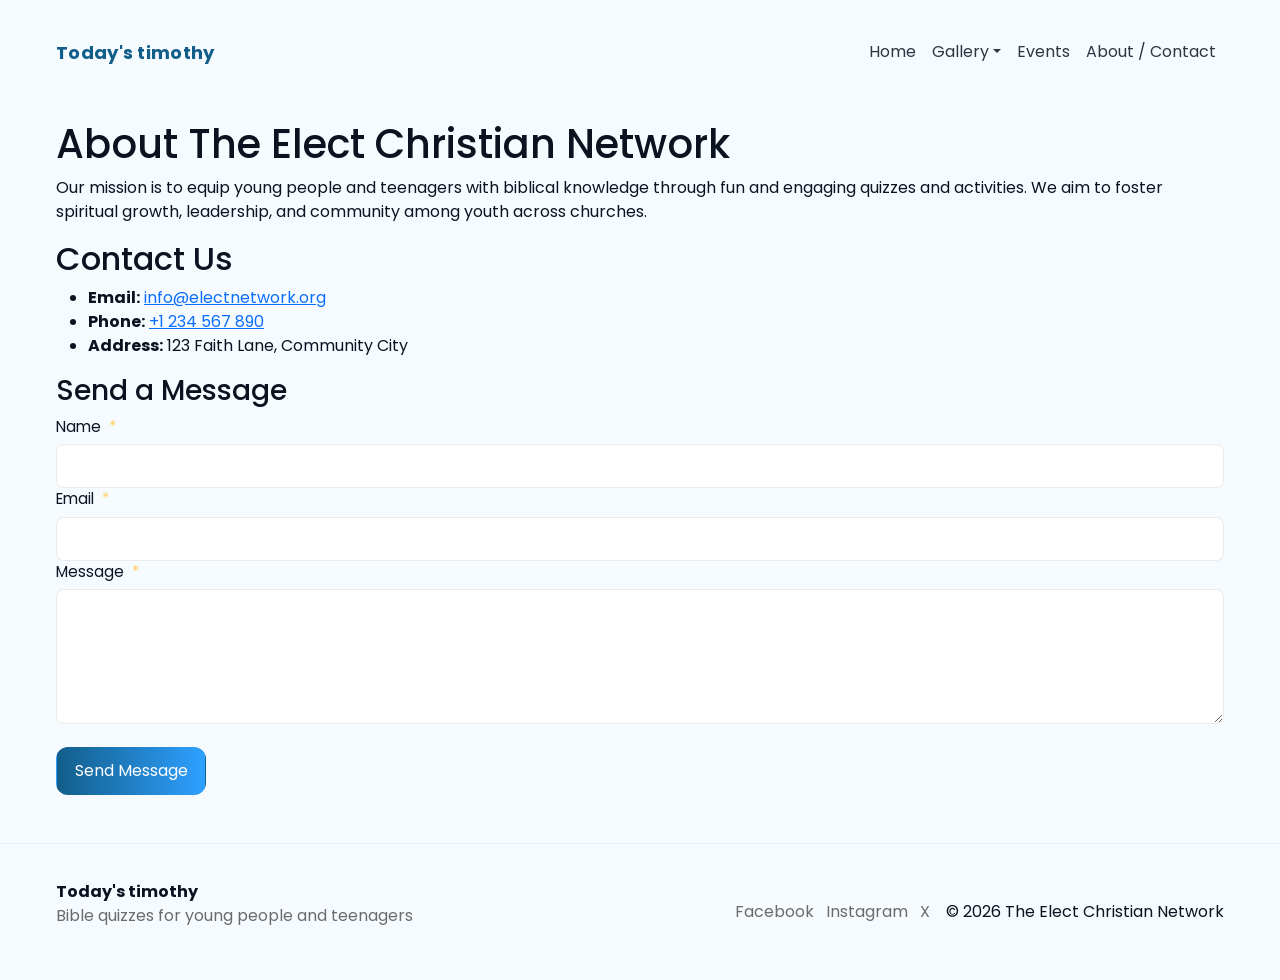
==== about.html @ bbb41ca3 "initial" ====
<!doctype html>
<html lang="en">
<head>
  <meta charset="utf-8">
  <meta name="viewport" content="width=device-width, initial-scale=1">
  <title>About & Contact — The Elect Christian Network</title>
  <meta name="description" content="About The Elect Christian Network and contact information.">
  <link rel="preconnect" href="https://fonts.gstatic.com" crossorigin>
  <link href="https://fonts.googleapis.com/css2?family=Poppins:wght@300;400;600;700;800&display=swap" rel="stylesheet">
  <link href="https://cdn.jsdelivr.net/npm/bootstrap@5.3.2/dist/css/bootstrap.min.css" rel="stylesheet">
  <link rel="stylesheet" href="https://cdnjs.cloudflare.com/ajax/libs/font-awesome/6.5.0/css/all.min.css">
  <link rel="stylesheet" href="css/style.css">
</head>
<body>
  <nav class="navbar navbar-expand-lg navbar-light bg-transparent py-3">
    <div class="container">
      <a class="navbar-brand fw-bold text-primary" href="index.html">Today's timothy</a>
      <button class="navbar-toggler" type="button" data-bs-toggle="collapse" data-bs-target="#mainNav" aria-controls="mainNav" aria-expanded="false" aria-label="Toggle navigation">
        <span class="navbar-toggler-icon"></span>
      </button>

      <div class="collapse navbar-collapse" id="mainNav">
        <ul class="navbar-nav ms-auto mb-2 mb-lg-0 align-items-lg-center position-relative">
          <li class="nav-item"><a class="nav-link" href="index.html">Home</a></li>
          <li class="nav-item dropdown">
            <a class="nav-link dropdown-toggle" href="#" id="galleryDropdown" role="button" data-bs-toggle="dropdown" aria-expanded="false">Gallery</a>
            <ul class="dropdown-menu dropdown-menu-end" aria-labelledby="galleryDropdown">
              <li><a class="dropdown-item" href="photo-gallery-catelogue.html">Photo Gallery</a></li>
              <li><a class="dropdown-item" href="video-gallery-catelogue.html">Video Gallery</a></li>
            </ul>
          </li>
          <li class="nav-item"><a class="nav-link" href="events.html">Events</a></li>
          <li class="nav-item"><a class="nav-link active" aria-current="page" href="about.html">About / Contact</a></li>
        </ul>
      </div>
    </div>
  </nav>

  <main class="container about-page">
    <section class="about-section">
      <h1>About The Elect Christian Network</h1>
      <p>Our mission is to equip young people and teenagers with biblical knowledge through fun and engaging quizzes and activities. We aim to foster spiritual growth, leadership, and community among youth across churches.</p>
    </section>

    <section class="contact-section">
      <h2>Contact Us</h2>
      <ul class="contact-list">
        <li><strong>Email:</strong> <a href="mailto:info@electnetwork.org">info@electnetwork.org</a></li>
        <li><strong>Phone:</strong> <a href="tel:+1234567890">+1 234 567 890</a></li>
        <li><strong>Address:</strong> 123 Faith Lane, Community City</li>
      </ul>

      <h3>Send a Message</h3>
      <form id="contactForm" novalidate>
        <label for="c-name">Name <span class="required">*</span>
          <input id="c-name" name="name" type="text" required>
        </label>

        <label for="c-email">Email <span class="required">*</span>
          <input id="c-email" name="email" type="email" required>
        </label>

        <label for="c-message">Message <span class="required">*</span>
          <textarea id="c-message" name="message" rows="5" required></textarea>
        </label>

        <div class="form-actions">
          <button class="btn primary" type="submit">Send Message</button>
        </div>
      </form>
    </section>
  </main>

  <footer class="site-footer">
      <div class="container footer-grid">
      <div>
        <strong>Today's timothy</strong>
        <p class="muted">Bible quizzes for young people and teenagers</p>
      </div>
      <div class="social">
        <a href="#">Facebook</a>
        <a href="#">Instagram</a>
        <a href="#">X</a>
      </div>
      <div class="copyright">© <span id="year5"></span> The Elect Christian Network</div>
    </div>
  </footer>

  <script src="https://cdn.jsdelivr.net/npm/bootstrap@5.3.2/dist/js/bootstrap.bundle.min.js"></script>
  <script src="js/script.js"></script>
</body>
</html>
---- css/style.css ----
:root{
  --bg:#f6fbff;
  --card:#ffffff;
  --accent:#125e8a; /* adjusted primary */
  --accent-2:#ffd166; /* warm gold */
  --muted:#6b6b6b;
  --radius:14px;
  --transition:220ms cubic-bezier(.2,.9,.2,1);
  --container:1200px;
  --font-sans: 'Poppins', system-ui, -apple-system, 'Segoe UI', Roboto, 'Helvetica Neue', Arial;
}
html,body{font-family:var(--font-sans)}
*{box-sizing:border-box}
html,body{height:100%}
.site-header{background:transparent;padding:1rem 0}
body{margin:0;background:var(--bg);color:#0b1320;line-height:1.5}

/* Navbar tweaks to match SB UI Kit */
.navbar-brand{font-size:1.125rem;letter-spacing:.3px}
.navbar-light .navbar-nav .nav-link{color:rgba(11,19,32,.85)}
.navbar-light .navbar-nav .nav-link:hover{color:var(--accent)}

/* Hero adjustments */
.hero{background:linear-gradient(180deg, rgba(18,94,138,0.03), transparent 40%); border-bottom-left-radius:20px; border-bottom-right-radius:20px}
.hero .display-5{color:var(--accent)}

/* Gallery collapse styling for mobile */
.collapse#galleryCollapse .nav-link{color:rgba(11,19,32,.85)}
.collapse#galleryCollapse .nav-link:hover{text-decoration:underline}

/* Ensure dropdown menu looks consistent */
.dropdown-menu-end{min-width:10rem}

/* Desktop: open gallery dropdown on hover for faster access */
@media (min-width: 992px) {
  .navbar .dropdown:hover .dropdown-menu {
    display: block;
    margin-top: 0.15rem;
    opacity: 1;
    transform: translateY(0);
  }
  .navbar .dropdown:hover > .nav-link,
  .navbar .dropdown:hover > .dropdown-toggle {
    color: var(--accent);
  }
}

/* Ensure Bootstrap dropdowns appear above page content and have no pointer gap */
.navbar .dropdown-menu { z-index: 2050; pointer-events: auto; }
.navbar .dropdown-toggle { z-index: 2060; }

/* Cards */
.card{border-radius:12px}
.card .card-body .card-title{font-weight:700}

/* Utilities */
.text-primary{color:var(--accent) !important}

/* Assets sizing */
.hero img{max-width:520px}

/* Events page styles */
.event-card { transition: transform 220ms var(--transition), box-shadow 220ms var(--transition); border: 1px solid rgba(16,24,40,0.04); }
.event-card:hover { transform: translateY(-6px); box-shadow: 0 18px 40px rgba(16,24,40,0.08); }
.event-card .card-img-top{ height:180px; object-fit:cover; border-top-left-radius:12px; border-top-right-radius:12px }

/* Modal form tweaks */
.modal-content { border-radius:12px }

/* Small animation for buttons */
.btn-primary { transition: transform 180ms ease, box-shadow 180ms ease }
.btn-primary:hover { transform: translateY(-3px) }
.container{max-width:var(--container);margin:0 auto;padding:1rem}

/* Header / Nav */
.site-header{background:transparent;padding:1rem 0}
.nav-wrap{display:flex;align-items:center;gap:1rem;justify-content:space-between}
.brand{font-weight:800;color:var(--accent);text-decoration:none;font-size:1.05rem;letter-spacing:.4px}
.nav-toggle{display:none;background:none;border:0;font-weight:600;padding:.5rem}
.main-nav ul{list-style:none;margin:0;padding:0;display:flex;gap:1rem}
.main-nav a{color:inherit;text-decoration:none;padding:.5rem;border-radius:6px;transition:background var(--transition)}
.main-nav a:hover{background:rgba(42,127,111,0.06)}
.has-dropdown{position:relative}
.main-nav .has-dropdown .dropdown{position:absolute;left:0;top:calc(100% + 6px);background:var(--card);padding:.5rem;border-radius:8px;box-shadow:0 6px 18px rgba(12,12,12,0.08);display:none}
.main-nav .has-dropdown:hover .dropdown{display:block}
.main-nav .has-dropdown .dropdown li{white-space:nowrap}

/* Hero */
.hero{padding:3rem 0 1rem;position:relative}
.modern-hero{background:linear-gradient(180deg,rgba(31,111,235,0.06),transparent 40%);border-bottom-left-radius:24px;border-bottom-right-radius:24px}
.hero-grid{display:grid;grid-template-columns:1fr 480px;gap:2rem;align-items:center}
.hero-text h1{font-size:clamp(2rem,4vw,3.2rem);margin:0 0 .4rem;color:var(--accent)}
.tagline{color:var(--muted);margin:0 0 .6rem;font-weight:600}
.hero-lead{margin:.25rem 0 1rem;color:#243447}
.hero-art img{width:100%;height:auto;border-radius:18px;display:block;box-shadow:0 12px 40px rgba(36,52,71,0.08);transform:translateY(-6px)}
.cta{display:flex;gap:.75rem}
.btn{display:inline-block;padding:.7rem 1.1rem;border-radius:12px;text-decoration:none;border:1px solid transparent;cursor:pointer;transition:transform var(--transition),box-shadow var(--transition),box-shadow 260ms ease}
.btn:hover{transform:translateY(-4px);box-shadow:0 8px 30px rgba(31,111,235,0.08)}
.btn.primary{background:linear-gradient(90deg,var(--accent),#2ea0ff);color:#fff}
.btn.ghost{background:transparent;border:1px solid rgba(36,52,71,0.06);color:var(--accent)}

/* Content */
.intro{padding:2rem 0}
.features .grid{display:grid;grid-template-columns:repeat(auto-fit,minmax(220px,1fr));gap:1rem;margin-top:1rem}
.features article{background:linear-gradient(180deg,rgba(255,255,255,0.9),var(--card));padding:1.2rem;border-radius:14px;box-shadow:0 10px 30px rgba(16,24,40,0.06);border:1px solid rgba(16,24,40,0.03)}
.features article h3{margin-top:0}

/* Forms */
.form-section{padding:2rem 0}
.form-grid{display:grid;grid-template-columns:repeat(auto-fit,minmax(220px,1fr));gap:1rem}

/* Force stacked fields for the dedicated register form */
.register-form .form-grid { grid-template-columns: 1fr; }
label{display:block;font-size:.95rem}
input,textarea{width:100%;padding:.6rem;border-radius:8px;border:1px solid rgba(10,10,10,0.08);margin-top:.35rem}
.gender-field{border:0;padding:0;display:flex;gap:1rem;align-items:center}
.required{color:var(--accent-2);margin-left:.25rem}
.form-actions{margin-top:1rem}

/* Modern registration form style (underline fields + inline errors) */
.register-form .field { position: relative; padding: 0.5rem 0; }
.register-form .field-label { display:block; font-size:1.125rem; color:#6b6b6b; margin-bottom:0.6rem }
.register-form input[type="text"],
.register-form input[type="email"],
.register-form input[type="tel"],
.register-form input[type="date"] {
  width:100%;
  border:0;
  border-bottom:1px solid #e9e9e9;
  padding:0.5rem 2.2rem 0.55rem 0.25rem;
  background:transparent;
  border-radius:0;
  outline:none;
  font-size:0.98rem;
  color:#243447;
}
.register-form input:focus { box-shadow:none; border-bottom-color:var(--accent) }
.register-form .field-icon { position:absolute; right:0.5rem; top:1.6rem; color:#e04b4b; font-size:0.95rem; display:none }
.register-form .field-error { color:#e04b4b; font-size:.9rem; margin-top:0.35rem; display:none }

/* Ensure field-error is hidden by default site-wide */
.field-error { display: none }

/* Floating label / compact layout */

.register-form .field { padding-top:10px; padding-bottom:14px }
.register-form .field-label { position:absolute; left:0; bottom:18px; font-size:0.98rem; color:#8a99a6; transition:transform 180ms cubic-bezier(.2,.9,.2,1), font-size 180ms cubic-bezier(.2,.9,.2,1), color 180ms cubic-bezier(.2,.9,.2,1); pointer-events:none }
.register-form .field input,
.register-form .field select { padding-top:10px }
.register-form .field:focus-within .field-label,
.register-form .field.filled .field-label { transform: translateY(-170%) scale(0.92); color:var(--accent); font-size:0.82rem }

/* compact the overall form spacing */
.register-form .form-grid { gap:0.5rem }
.register-form { width:100%; max-width:720px; margin-left:0; margin-right:auto; background: transparent; padding:1rem; border-radius:12px; }

@media (max-width:900px){
  .register-form { width:100%; }
}
.register-form .field-label { left:0 }
.register-form input:invalid ~ .field-icon,
.register-form input:invalid ~ .field-error,
.register-form input[aria-invalid="true"] ~ .field-icon,
.register-form input[aria-invalid="true"] ~ .field-error { display:block }
.register-form .gender-field { display:block }
.register-form .gender-field .field-error { display:none; margin-top:.5rem }

/* Show error block for radio group if invalid */
.register-form .gender-field.invalid .field-error { display:block }

/* Adjust submit button */
.register-form .btn-primary { padding:.75rem 1.25rem }

@media (max-width: 600px){
  .register-form .field-label{font-size:1rem}
}

/* Gallery */
.gallery-section{padding:2rem 0}
.photo-grid{display:grid;grid-template-columns:repeat(auto-fit,minmax(180px,1fr));gap:14px}
.photo-grid figure{margin:0;background:linear-gradient(180deg,rgba(255,255,255,0.95),var(--card));border-radius:12px;overflow:hidden;cursor:pointer;display:flex;flex-direction:column;transition:transform var(--transition),box-shadow var(--transition)}
.photo-grid figure:hover{transform:translateY(-6px);box-shadow:0 18px 40px rgba(16,24,40,0.08)}
.photo-grid img{width:100%;height:180px;object-fit:cover;display:block}
.photo-grid figcaption{padding:.7rem;font-size:.92rem;color:var(--muted)}

.lightbox{position:fixed;inset:0;display:flex;align-items:center;justify-content:center;background:rgba(11,12,13,0.7);z-index:999;opacity:0;pointer-events:none;transition:opacity 180ms ease}
.lightbox[aria-hidden="false"]{opacity:1;pointer-events:auto}
.lightbox-img{max-width:90%;max-height:75%;border-radius:8px;box-shadow:0 8px 40px rgba(0,0,0,0.6)}
.lightbox-close{position:fixed;top:20px;right:20px;background:var(--card);border:0;border-radius:50%;width:40px;height:40px;font-size:1.4rem;cursor:pointer}
.lightbox-caption{color:#fff;margin-top:.75rem;text-align:center}

/* Videos */
.video-grid{display:grid;grid-template-columns:repeat(auto-fit,minmax(280px,1fr));gap:1rem}
.video-responsive{position:relative;padding-bottom:56.25%;height:0;overflow:hidden;border-radius:8px}
.video-responsive iframe{position:absolute;inset:0;width:100%;height:100%;border:0}

/* Footer */
.site-footer{border-top:1px solid rgba(16,24,40,0.04);padding:1.25rem 0;margin-top:2rem;background:transparent}
.footer-grid{display:grid;grid-template-columns:1fr auto auto;gap:1rem;align-items:center}
.social a{margin-left:.5rem;color:var(--muted);text-decoration:none}
.muted{color:var(--muted)}

/* Responsive */
@media (max-width:900px){
  .hero-grid{grid-template-columns:1fr}
  .nav-toggle{display:block}
  .main-nav{display:none;position:absolute;left:0;right:0;top:64px;background:var(--card);box-shadow:0 8px 30px rgba(12,12,12,0.06);}
  .main-nav.open{display:block}
  .main-nav ul{flex-direction:column;padding:1rem}
  .main-nav .has-dropdown:hover .dropdown{display:none}
  .main-nav .has-dropdown .dropdown{position:static;box-shadow:none;display:none}
  .main-nav .has-dropdown.open .dropdown{display:block}
}

@media (prefers-reduced-motion:reduce){*{transition:none!important}}
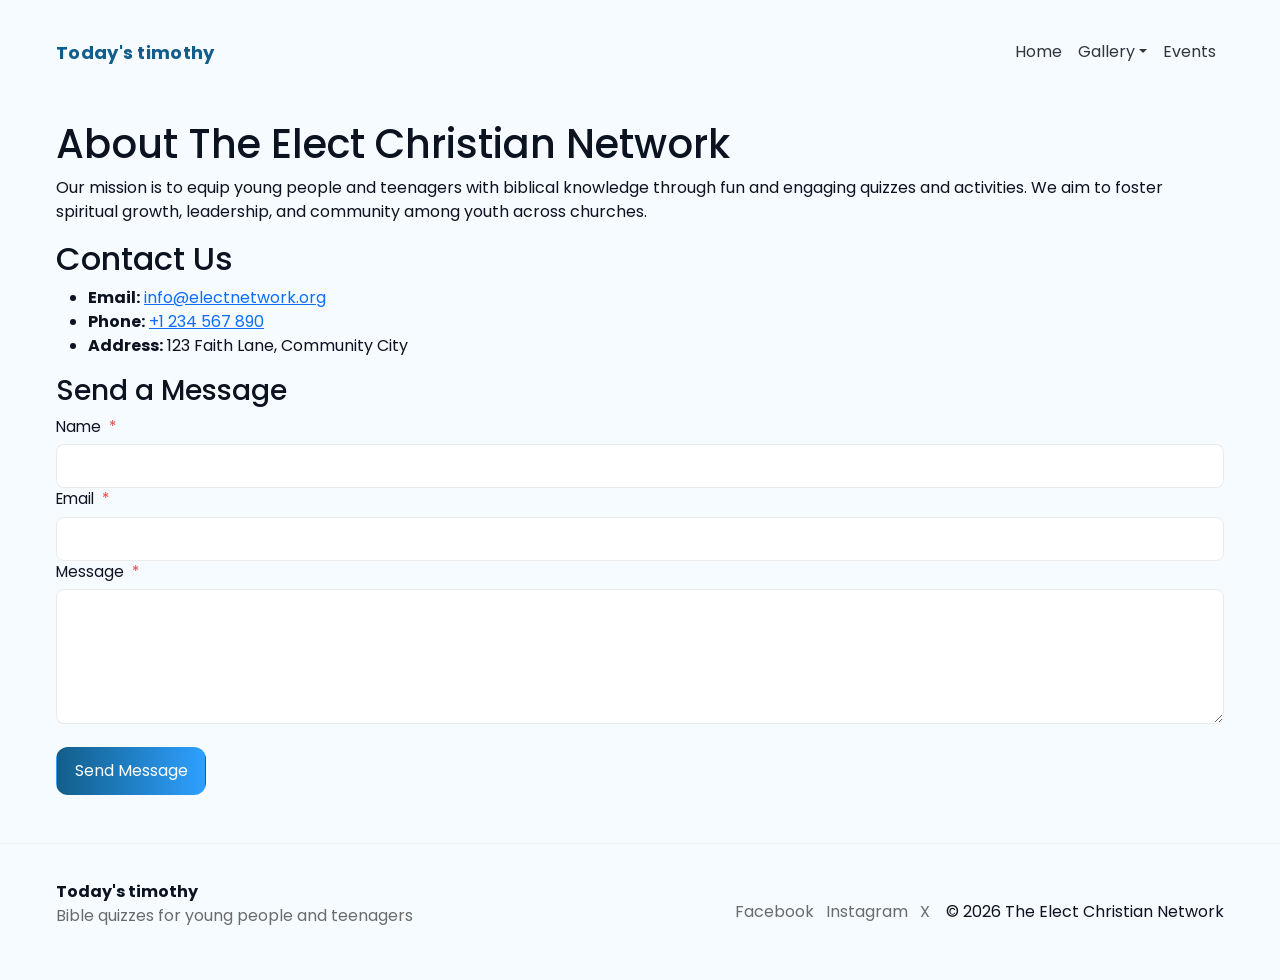
==== commit 92b39274: "updates" ====
--- a/about.html
+++ b/about.html
@@ -30,7 +30,7 @@
             </ul>
           </li>
           <li class="nav-item"><a class="nav-link" href="events.html">Events</a></li>
-          <li class="nav-item"><a class="nav-link active" aria-current="page" href="about.html">About / Contact</a></li>
+          <!-- <li class="nav-item"><a class="nav-link active" aria-current="page" href="about.html">About / Contact</a></li> -->
         </ul>
       </div>
     </div>
--- a/css/style.css
+++ b/css/style.css
@@ -3,6 +3,7 @@
   --card:#ffffff;
   --accent:#125e8a; /* adjusted primary */
   --accent-2:#ffd166; /* warm gold */
+  --required:#e04b4b; /* error red */
   --muted:#6b6b6b;
   --radius:14px;
   --transition:220ms cubic-bezier(.2,.9,.2,1);
@@ -57,7 +58,7 @@
 .text-primary{color:var(--accent) !important}
 
 /* Assets sizing */
-.hero img{max-width:520px}
+/* .hero img{max-width:520px} */
 
 /* Events page styles */
 .event-card { transition: transform 220ms var(--transition), box-shadow 220ms var(--transition); border: 1px solid rgba(16,24,40,0.04); }
@@ -114,7 +115,7 @@
 label{display:block;font-size:.95rem}
 input,textarea{width:100%;padding:.6rem;border-radius:8px;border:1px solid rgba(10,10,10,0.08);margin-top:.35rem}
 .gender-field{border:0;padding:0;display:flex;gap:1rem;align-items:center}
-.required{color:var(--accent-2);margin-left:.25rem}
+.required{color:var(--required);margin-left:.25rem}
 .form-actions{margin-top:1rem}
 
 /* Modern registration form style (underline fields + inline errors) */
